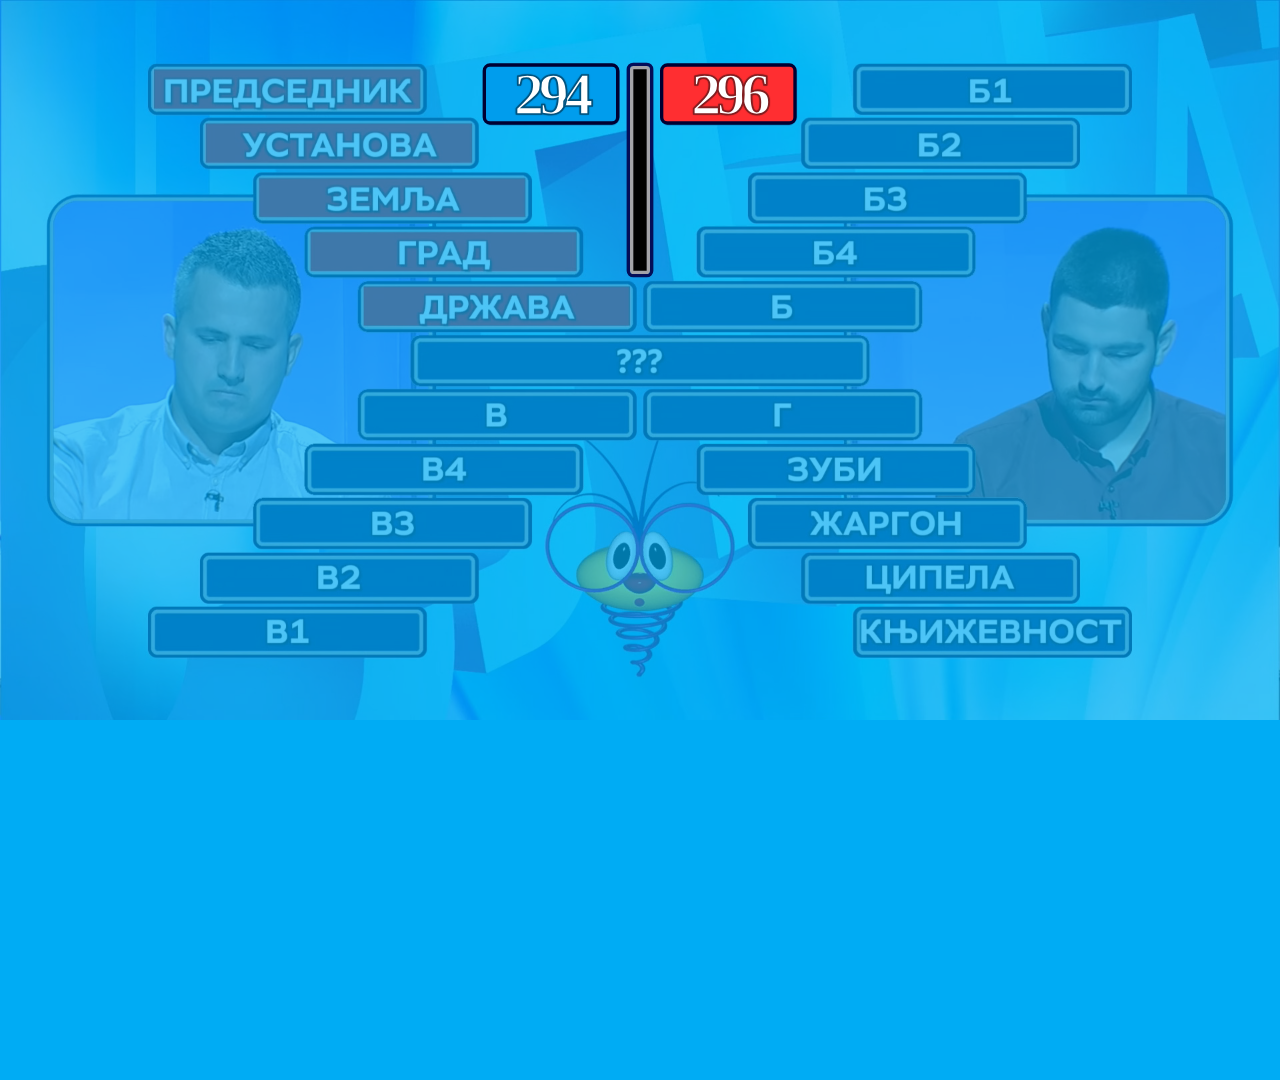
==== asocijacije.html @ 34ec2351 "First" ====
<!DOCTYPE html>
<html lang="en">
<head>
  <meta charset="UTF-8">
  <link rel="stylesheet" type="text/css" href="styles.css">
  <meta name="viewport" content="width=device-width, initial-scale=1.0">
  <title>Slagalica</title>
</head>
<body>
    <img src="asocijacije.jpg">
    <h2 class="points points-blue border">294</h2>
    <h1 class="points points-red border">296</h1>
    <div id="time" class="outline">
      <div></div>
    </div>
    <script src="https://livejs.com/live.js"></script>
    <script src="script.js"></script>
</body>
</html>
---- styles.css ----
*{
  margin: 0;
}
html{
  background-color: #00ACF4;
  position:absolute;
}
img{
  padding: 0;
  position:absolute;
  left:0;
  top:0;
  opacity: 0.3;
  /* display:none; */
}

.border{
  border-radius: 11px;
  border-width: 5px;
  border-color: #000032;
  border-style:solid;
}
.outline{
  border-style:solid;
  border-color: #A3A3A8;
  border-radius: 5px;
  border-width: 5px;
  outline-style: solid;
  outline-width: 5px;
  outline-color: #040E58;
}
.points{
  padding: 0px 0px;
  font-family: verdana,tahoma;
  font-weight: bolder;
  text-align:center;
  color: white;
  font-size: 90px;
  text-shadow: 0 0 3px rgb(0, 0, 0);
  -webkit-text-stroke-width: 2.5px;
  width: 195px;
  line-height: 82px;
  letter-spacing: -8px;
  position: absolute;
  top: 95px;
}
.points-blue{
  background-color:#009DED;
  -webkit-text-stroke-color:#00537F;
  left:724px
}
.points-red{
  background-color:#FF2E31;
  -webkit-text-stroke-color:#811E20;
  left: 990px
}
#time{
  background-color: black;
  position: absolute;
  top: 99px;
  left:945px;
  width:20px;
  height: 302px;
}
#time div{
  background-color: white;
}
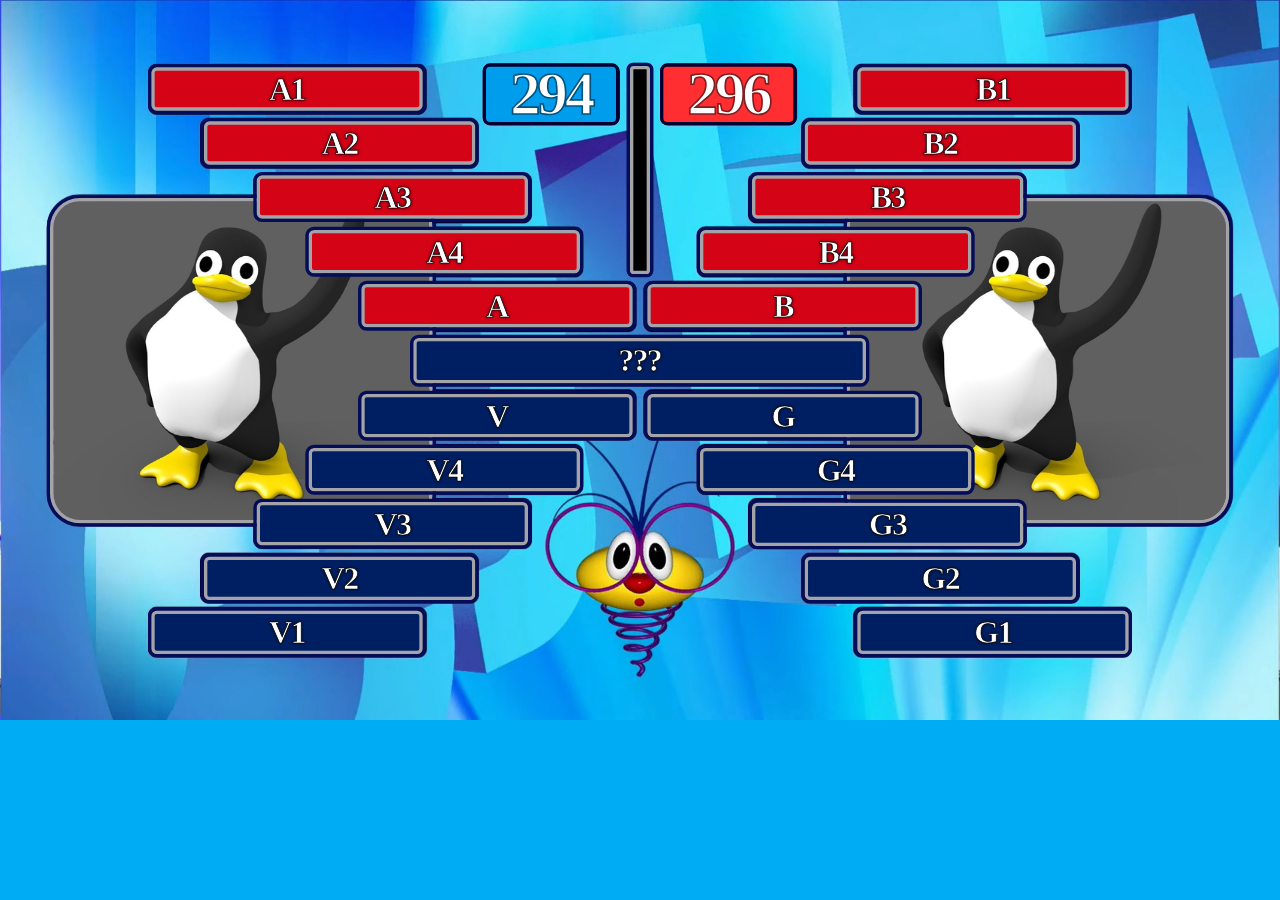
==== commit 041cf412: "add fields" ====
--- a/asocijacije.html
+++ b/asocijacije.html
@@ -7,8 +7,41 @@
   <title>Slagalica</title>
 </head>
 <body>
-    <img src="asocijacije.jpg">
-    <h2 class="points points-blue border">294</h2>
+  <img src="asocijacije.jpg">
+  <img class="player player-blue outline"src="tux.png">
+  <img class="player player-red outline"src="tux.png">
+  <div class="border columns">
+    <div class="A red">
+      <p class="outline field" style="left:5px; top:5px;"         >A1</p>
+      <p class="outline field" style="left:84px; top:86px;"       >A2</p>
+      <p class="outline field" style="left:163px; top:167px;"     >A3</p>
+      <p class="outline field" style="right:84px; bottom:86px;"   >A4</p>
+      <p class="outline field final" style="right:5px;bottom:5px;">A</p>
+    </div>
+    <div class="B blue">
+      <p class="outline field" style="right:5px; top:5px;"        >B1</p>
+      <p class="outline field" style="right:84px; top:86px;"      >B2</p>
+      <p class="outline field" style="right:163px; top:167px;"    >B3</p>
+      <p class="outline field" style="left:84px; bottom:86px;"    >B4</p>
+      <p class="outline field final" style="left:5px; bottom:5px;">B</p>
+    </div>
+    <div class="V">
+      <p class="outline field" style="left:5px; bottom:5px;"      >V1</p>
+      <p class="outline field" style="left:84px; bottom:86px;"    >V2</p>
+      <p class="outline field" style="left:163px; top:167px;"     >V3</p>
+      <p class="outline field" style="right:84px; top:86px;"      >V4</p>
+      <p class="outline field final" style="right:5px; top:5px;"  >V</p>
+    </div>
+    <div class="G">
+      <p class="outline field" style="right:5px; bottom:5px;"     >G1</p>
+      <p class="outline field" style="right:84px; bottom:86px;"   >G2</p>
+      <p class="outline field" style="right:163px; bottom:167px;" >G3</p>
+      <p class="outline field" style="left:84px; top:86px;"       >G4</p>
+      <p class="outline field final" style="left:5px; top:5px;"   >G</p>
+    </div>
+    <h1 class="K outline field final">???</h1>
+  </div>
+    <h1 class="points points-blue border">294</h1>
     <h1 class="points points-red border">296</h1>
     <div id="time" class="outline">
       <div></div>
--- a/styles.css
+++ b/styles.css
@@ -1,17 +1,19 @@
 *{
   margin: 0;
+  font-family: verdana,tahoma;
+  font-weight: bolder;
+  text-align:center;
 }
 html{
   background-color: #00ACF4;
   position:absolute;
 }
 img{
-  padding: 0;
+  padding: 0px;
   position:absolute;
   left:0;
   top:0;
-  opacity: 0.3;
-  /* display:none; */
+  opacity: 1;
 }
 
 .border{
@@ -31,16 +33,13 @@
 }
 .points{
   padding: 0px 0px;
-  font-family: verdana,tahoma;
-  font-weight: bolder;
-  text-align:center;
   color: white;
-  font-size: 90px;
-  text-shadow: 0 0 3px rgb(0, 0, 0);
+  font-size: 92px;
   -webkit-text-stroke-width: 2.5px;
   width: 195px;
-  line-height: 82px;
-  letter-spacing: -8px;
+  line-height: 80px;
+  height: 83px;
+  letter-spacing: -5px;
   position: absolute;
   top: 95px;
 }
@@ -64,4 +63,84 @@
 }
 #time div{
   background-color: white;
+}
+.field{
+  color: white;
+  -webkit-text-stroke: black 1px;
+  text-shadow: 0 0 5px black;
+  font-size: 48px;
+  letter-spacing: -2.5px;
+  line-height: 55px;
+  border-width: 5px;
+  width: 397px;
+  background-color: #001F63;
+  border-radius: 8px;
+}
+.field:not(.final):hover{
+  cursor: pointer;
+}
+.columns{
+  opacity: 1;
+  position: absolute;
+  top: 96px;
+  left: 222px;
+  height: 890px;
+  width: 1476px;
+  border-width: 0;
+  border-radius: 0;
+}
+.columns div{
+  position: absolute;
+  height: 400px;
+  width:732px;
+  border-width: 0;
+}
+.A{
+  top: 0px;
+  left: 0px;
+}
+.B{
+  top: 0px;
+  right: 0px;
+}
+.V{
+  bottom: 0px;
+  left: 0px;
+}
+.G{
+  bottom: 0px;
+  right: 0px;
+}
+.K{
+  position: absolute;
+  top: 411px;
+  left: 398px;
+  height: 58px;
+  width: 669px;
+}
+p{
+  position: absolute;
+}
+.red *{
+  background-color: #D50316;
+}
+.blue *{
+  background-color: #D50316;
+}
+.players{
+  position: absolute;
+  width:1920px;
+}
+.player {
+  position: absolute;
+  border-radius: 45px;
+  width:564px;
+  height:478px;
+  top:297px;
+}
+.player-blue{
+  left:75px;
+}
+.player-red{
+  left:1270px
 }
